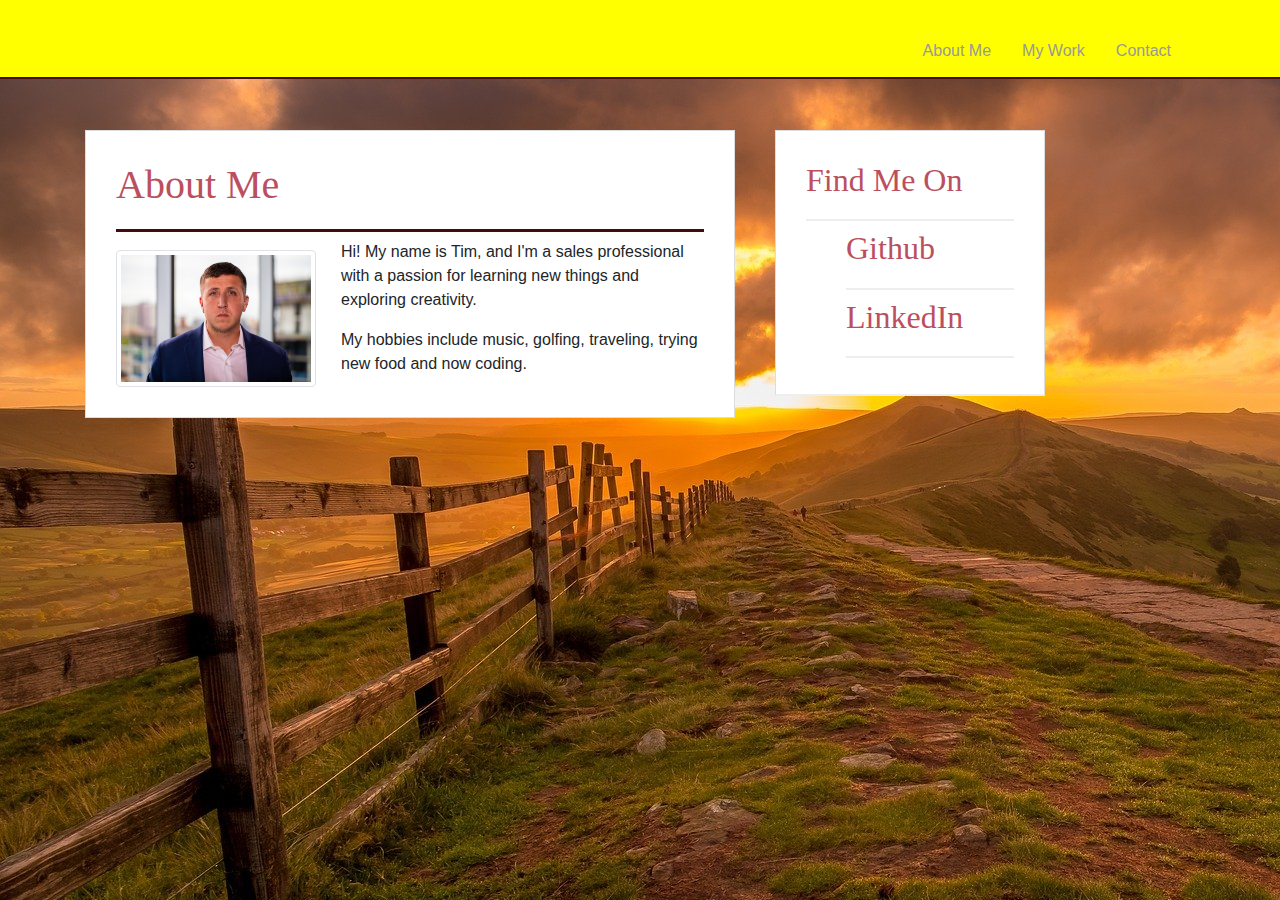
==== index.html @ 0e3bd167 "adding to git hub an updated portfolio" ====
<!DOCTYPE html>
<html lang="en">
    <head>
        <meta charset="UTF-8">
        <meta name="viewport" content="width=device-width, initial-scale=1.0">
        <link rel="stylesheet" href="CSS/style.css">
        <link rel="stylesheet" href="https://stackpath.bootstrapcdn.com/bootstrap/4.5.2/css/bootstrap.min.css" integrity="sha384-JcKb8q3iqJ61gNV9KGb8thSsNjpSL0n8PARn9HuZOnIxN0hoP+VmmDGMN5t9UJ0Z" crossorigin="anonymous">
        <title>Tim Hackel</title>
    </head>
<body>

 
<header id="navHead">
  <div class="container">
    <nav class="navbar navbar-expand-lg ">
      <ul class="navbar-nav">
        <li class="nav-item active">
          <a class="nav-link" href="index.html">About Me</a>
        </li>
        <li class="nav-item">
          <a class="nav-link" href="portfolio.html">My Work</a>
        </li>
        <li class="nav-item">
          <a class="nav-link" href="contact.html">Contact<span class="sr-only">(current)</span></a>
        </li>
    </ul>
    </nav>
  </div>
</header>
           
            

          


    <div id="main-container" class="container">
        <section class="main-area">
            <h1>About Me</h1>
            <img src="assets/unnamed.jpg" class="imageMe img-thumbnail" alt="Tim Hackel"/>

            <p>Hi! My name is Tim, and I'm a sales professional with a passion for learning new things and exploring creativity. </p>
            <p>My hobbies include music, golfing, traveling, trying new food and now coding.</p>
            </section>
    
      <section class="sidebar">
          <div id="connect"></div>
              <h2>Find Me On</h2>
               <ul>
                <a href="https://github.com/timih124" target="_blank"><h2>Github</h2></a>
                <a href="https://www.linkedin.com/in/timhackel/" target="_blank"><h2>LinkedIn</h2></a>
               </ul>
          </div>
      </section>
  </div>
</body>
</html>
---- CSS/style.css ----
html, body {
  height: 100%;
  margin: 0;
}

body {
  background-image: url("/assets/background.jpg");
  font-size: 18px;
  line-height: 34px;
  font-family: 'Dosis','Arial', 'Helvetica Neue', Helvetica, sans-serif;
  color: blue;
}

.container {
  width:100%;
  max-width: 960px;
  margin: 0 auto;
  clear: both;
}

h1, h2, h3, p {
  margin-bottom: 20px;
}

p:last-child{
  margin-bottom: 0;
}

h1, h2, h3 {
  font-family: 'Passion One', 'Georgia', Times, 'Times New Roman', serif;
  font-weight: 700;
  color: #bc4f5e;
}

h1 {
  font-size: 30px;
  line-height: 49px;
  padding-bottom: 20px;
  border-bottom: 3px solid #470a0a;
}

h2, h3 { 
  font-size: 22px;
}

/* header */

#navHead {
  width: 100%;
  margin: 0 0 30px;
  overflow: auto;
  position: fixed;
  background: yellow;
  border-bottom: 2px solid #470a0a;
}

#logo {
  width: 350px;
  height: 90px;
  float: left;
  text-align: center;
  font-family: 'Cookie', 'Georgia', Times, 'Times New Roman', serif;
  line-height: 90px;
  font-weight: 700;
  font-size: 50px;
  text-decoration: none;
  background: #bc4f5e;
  color: #fff;
}

nav {
  float:right;
  margin-top: 25px;
}

nav a{
  display: inline-block;
  margin-left: 15px;
  padding-left: 15px;
  text-decoration: none;
  line-height: 20px;
  color: #999;
  border-left: 1px solid #efefef;
}

nav a:first-child {
  border-left: 0 none;
}

nav a:hover {
  text-decoration: underline;
  text-decoration-color: #470a0a;
}

/* main */

#main-container {
  padding-top: 130px;
  min-height: 100%;
}

.main-area {
  width: 100%;
  max-width: 650px;
  padding: 30px;
  margin: 0 40px 40px 0;
  float: left;
  border: 1px solid #ddd;
  background: #fff;
}

.imageMe { 
  width: 200px;
  height: auto;
  margin-top: 10px;
  float: left;
  margin-right: 25px;
}

/* sidebar */

.sidebar { 
  width: 100%;
  max-width: 270px;
  padding: 30px;
  margin-bottom: 20px;
  float: left;
  border: 1px solid #ddd;
  background: #fff;
}

.sidebar a:hover img {
  border: 3px solid #470a0a;
}

h3, .sidebar, h2 { 
  padding-bottom: 20px;
  margin-bottom: 15px;
  line-height: 22px;
  border-bottom: 2px solid #eee;
}

.social {
  width: 62px;
  height: 62px;
  margin-top: 8px;
  margin-right: 5px;
}

.social:last-child { 
  margin-right: 0;
}


/* portfolio */

.work {
  width: 274px;
  overflow: auto;
  position: relative;
  float: left;
  margin: 20px 0 25px;
}

.work:nth-child(even){ 
  margin-right: 40px;
}

.work img {
  width: 100%;
  border: 0 none;
  opacity: .8;
}

.work h3 { 
  width: 100%;
  position: absolute;
  bottom: 20px;
  padding: 15px;
  line-height: 30px;
  border-bottom: 0;
  margin-bottom: 0;
  text-align: center;
  font-weight: 300;
  background: #bc4f5e;
  color: #fff;
}

/* animation, commented out because it's obnoxious */
/*.work:hover {
  animation-name: portfolioAnim;
  animation-duration: 1s;
}*/

/* contact */

#contact-form ul {
  margin-bottom: 20px;
}

#contact-form li {
  margin-bottom: 10px;
}

label, 
input[type=text],
input[type=email],
textarea { 
  display:block;
  width: 100%
}

input[type=text],
input[type=email],
textarea{
  height: 35px;
  padding: 0 10px;
  font-size: 14px;
  border: 1px solid #ddd;
}

textarea{
  height: 200px;
}

input[type=submit] {
  border: 0 none;
  font-size: 18px;
  padding: 10px 30px;
  cursor: pointer;
  background: #bc4f5e;
  color: #fff;
}


/* animation */
@-moz-keyframes portfolioAnim { 100% { -moz-transform: rotate(360deg); } }
@-webkit-keyframes portfolioAnim { 100% { -webkit-transform: rotate(360deg); } }
@keyframes portfolioAnim { 100% { -webkit-transform: rotate(360deg); transform:rotate(360deg); } }

/* media queries */
@media screen and (max-width: 980px) {
  .container {
      max-width: 760px;
  }
      
  .main-section {
      max-width: 450px;
  }

  .auth-image, .work {
      width: 100%;
  }
}

@media screen and (max-width: 768px) {
  .container {
      max-width: 650px;
  }

  .main-section, .sidebar 
  {
      width: 100%;
      max-width: 100%;
  }

  .auth-image {
      width: 50%;
  }

  .sidebar { 
      margin-bottom: 40px;
  }

  .work
  {
      width: 45%;
  }
}

@media screen and (max-width: 640px) {
  #navHead { 
      position: static;
  }

  #logo, nav {
      width: 100%;
      text-align: center;
  }

  nav {
      width: 100%;
      margin: 10px 0;
      padding: 0;
      white-space: nowrap;
  }

  nav a {
      margin: 0;
      width: 33.33%;
  }

  #main-container {
      padding-top: 10px;
      max-width: 590px;
  }
  .auth-image, .work
  {
      width: 100%;
  }
}
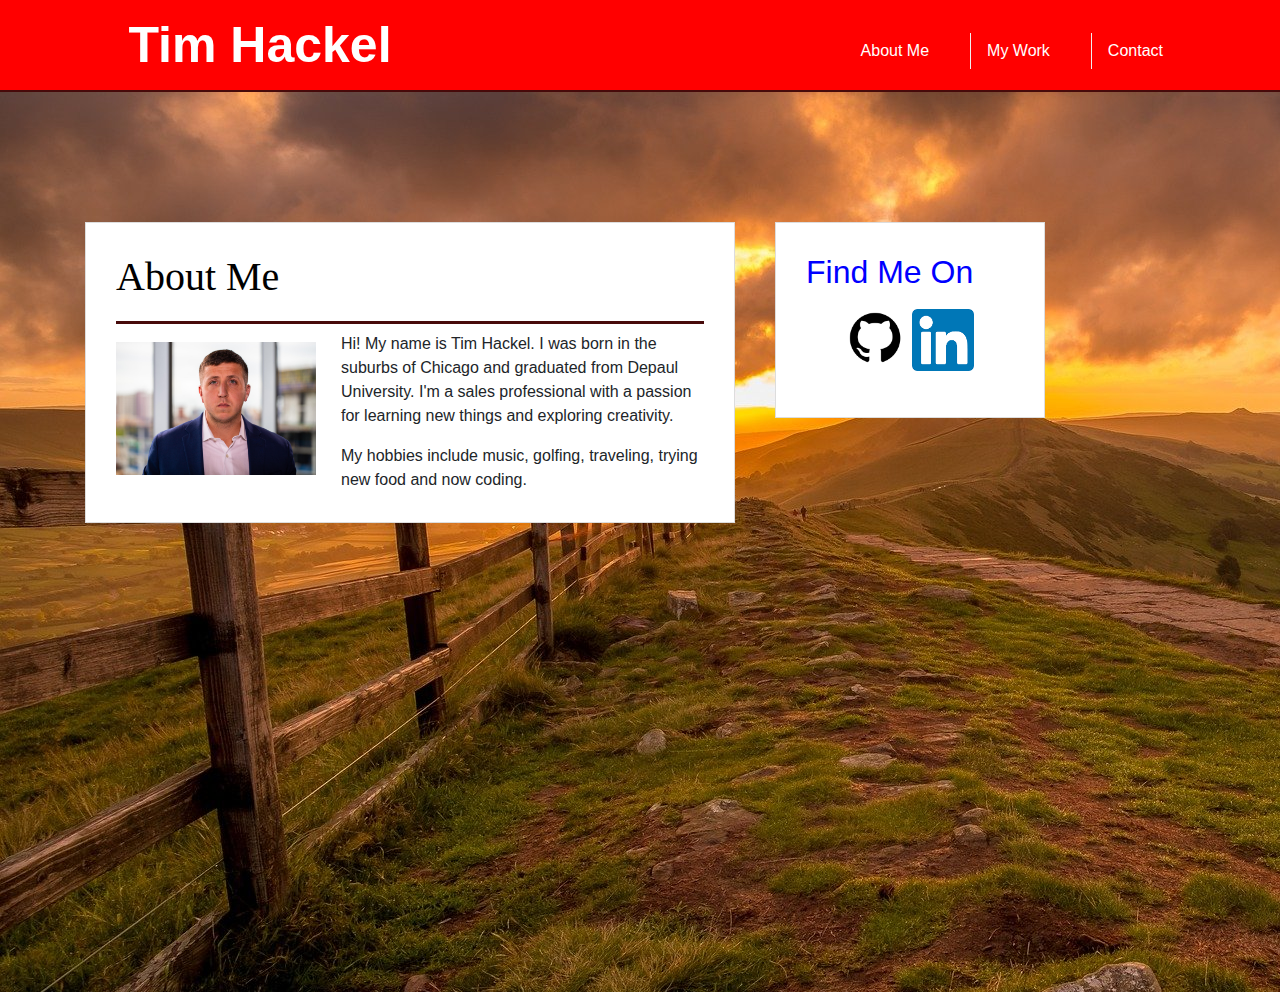
==== commit bfb3623a: "adding updated CSS to git" ====
--- a/index.html
+++ b/index.html
@@ -9,36 +9,23 @@
     </head>
 <body>
 
- 
 <header id="navHead">
   <div class="container">
-    <nav class="navbar navbar-expand-lg ">
-      <ul class="navbar-nav">
-        <li class="nav-item active">
+    <a href="index.html" id="nameBanner"> Tim Hackel</a>
+     <nav class="navbar navbar-expand-lg navbar-light">
           <a class="nav-link" href="index.html">About Me</a>
-        </li>
-        <li class="nav-item">
           <a class="nav-link" href="portfolio.html">My Work</a>
-        </li>
-        <li class="nav-item">
           <a class="nav-link" href="contact.html">Contact<span class="sr-only">(current)</span></a>
-        </li>
-    </ul>
-    </nav>
+     </nav>
   </div>
 </header>
-           
-            
-
           
 
-
-    <div id="main-container" class="container">
+ <div id="main-container" class="container">
         <section class="main-area">
             <h1>About Me</h1>
-            <img src="assets/unnamed.jpg" class="imageMe img-thumbnail" alt="Tim Hackel"/>
-
-            <p>Hi! My name is Tim, and I'm a sales professional with a passion for learning new things and exploring creativity. </p>
+            <img src="assets/unnamed.jpg" class="imageMe" alt="Tim Hackel"/>
+            <p>Hi! My name is Tim Hackel. I was born in the suburbs of Chicago and graduated from Depaul University. I'm a sales professional with a passion for learning new things and exploring creativity. </p>
             <p>My hobbies include music, golfing, traveling, trying new food and now coding.</p>
             </section>
     
@@ -46,8 +33,8 @@
           <div id="connect"></div>
               <h2>Find Me On</h2>
                <ul>
-                <a href="https://github.com/timih124" target="_blank"><h2>Github</h2></a>
-                <a href="https://www.linkedin.com/in/timhackel/" target="_blank"><h2>LinkedIn</h2></a>
+                <a href="https://github.com/timih124" target="_blank"><img src='assets/github.png' class="social" alt="Github"/></a>
+                <a href="https://www.linkedin.com/in/timhackel/" target="_blank"><img src='assets/linkedin.png' class="social" alt="LinkedIn"/></a>
                </ul>
           </div>
       </section>
--- a/CSS/style.css
+++ b/CSS/style.css
@@ -4,8 +4,8 @@
 }
 
 body {
-  background-image: url("/assets/background.jpg");
-  font-size: 18px;
+  background-image: url("../assets/background.jpg");
+  font-size: 20px;
   line-height: 34px;
   font-family: 'Dosis','Arial', 'Helvetica Neue', Helvetica, sans-serif;
   color: blue;
@@ -19,18 +19,19 @@
 }
 
 h1, h2, h3, p {
-  margin-bottom: 20px;
+  margin-bottom: 30px;
 }
 
 p:last-child{
   margin-bottom: 0;
 }
 
-h1, h2, h3 {
+h1,  h3 {
   font-family: 'Passion One', 'Georgia', Times, 'Times New Roman', serif;
   font-weight: 700;
-  color: #bc4f5e;
-}
+  color:black;
+}
+
 
 h1 {
   font-size: 30px;
@@ -47,24 +48,23 @@
 
 #navHead {
   width: 100%;
-  margin: 0 0 30px;
   overflow: auto;
-  position: fixed;
-  background: yellow;
+  position: center;
+  background: red;
   border-bottom: 2px solid #470a0a;
 }
 
-#logo {
+#nameBanner {
   width: 350px;
   height: 90px;
   float: left;
   text-align: center;
-  font-family: 'Cookie', 'Georgia', Times, 'Times New Roman', serif;
+  font-family: 'Turret Road', sans-serif;
   line-height: 90px;
   font-weight: 700;
   font-size: 50px;
   text-decoration: none;
-  background: #bc4f5e;
+  background: red;
   color: #fff;
 }
 
@@ -75,11 +75,11 @@
 
 nav a{
   display: inline-block;
-  margin-left: 15px;
+  margin-left: 25px;
   padding-left: 15px;
   text-decoration: none;
   line-height: 20px;
-  color: #999;
+  color: white;
   border-left: 1px solid #efefef;
 }
 
@@ -118,7 +118,6 @@
 }
 
 /* sidebar */
-
 .sidebar { 
   width: 100%;
   max-width: 270px;
@@ -127,24 +126,19 @@
   float: left;
   border: 1px solid #ddd;
   background: #fff;
+  color: blue
 }
 
 .sidebar a:hover img {
   border: 3px solid #470a0a;
 }
 
-h3, .sidebar, h2 { 
-  padding-bottom: 20px;
-  margin-bottom: 15px;
-  line-height: 22px;
-  border-bottom: 2px solid #eee;
-}
 
 .social {
   width: 62px;
-  height: 62px;
-  margin-top: 8px;
-  margin-right: 5px;
+  height: 100x;
+  margin-top: 10px;
+  margin-right: 40px;
 }
 
 .social:last-child { 
@@ -210,6 +204,10 @@
   width: 100%
 }
 
+li{
+  color: white;
+}
+
 input[type=text],
 input[type=email],
 textarea{
@@ -220,7 +218,7 @@
 }
 
 textarea{
-  height: 200px;
+  height: 150px;
 }
 
 input[type=submit] {
@@ -228,15 +226,10 @@
   font-size: 18px;
   padding: 10px 30px;
   cursor: pointer;
-  background: #bc4f5e;
+  background: red;
   color: #fff;
 }
 
-
-/* animation */
-@-moz-keyframes portfolioAnim { 100% { -moz-transform: rotate(360deg); } }
-@-webkit-keyframes portfolioAnim { 100% { -webkit-transform: rotate(360deg); } }
-@keyframes portfolioAnim { 100% { -webkit-transform: rotate(360deg); transform:rotate(360deg); } }
 
 /* media queries */
 @media screen and (max-width: 980px) {
@@ -252,7 +245,6 @@
       width: 100%;
   }
 }
-
 @media screen and (max-width: 768px) {
   .container {
       max-width: 650px;
@@ -277,7 +269,6 @@
       width: 45%;
   }
 }
-
 @media screen and (max-width: 640px) {
   #navHead { 
       position: static;
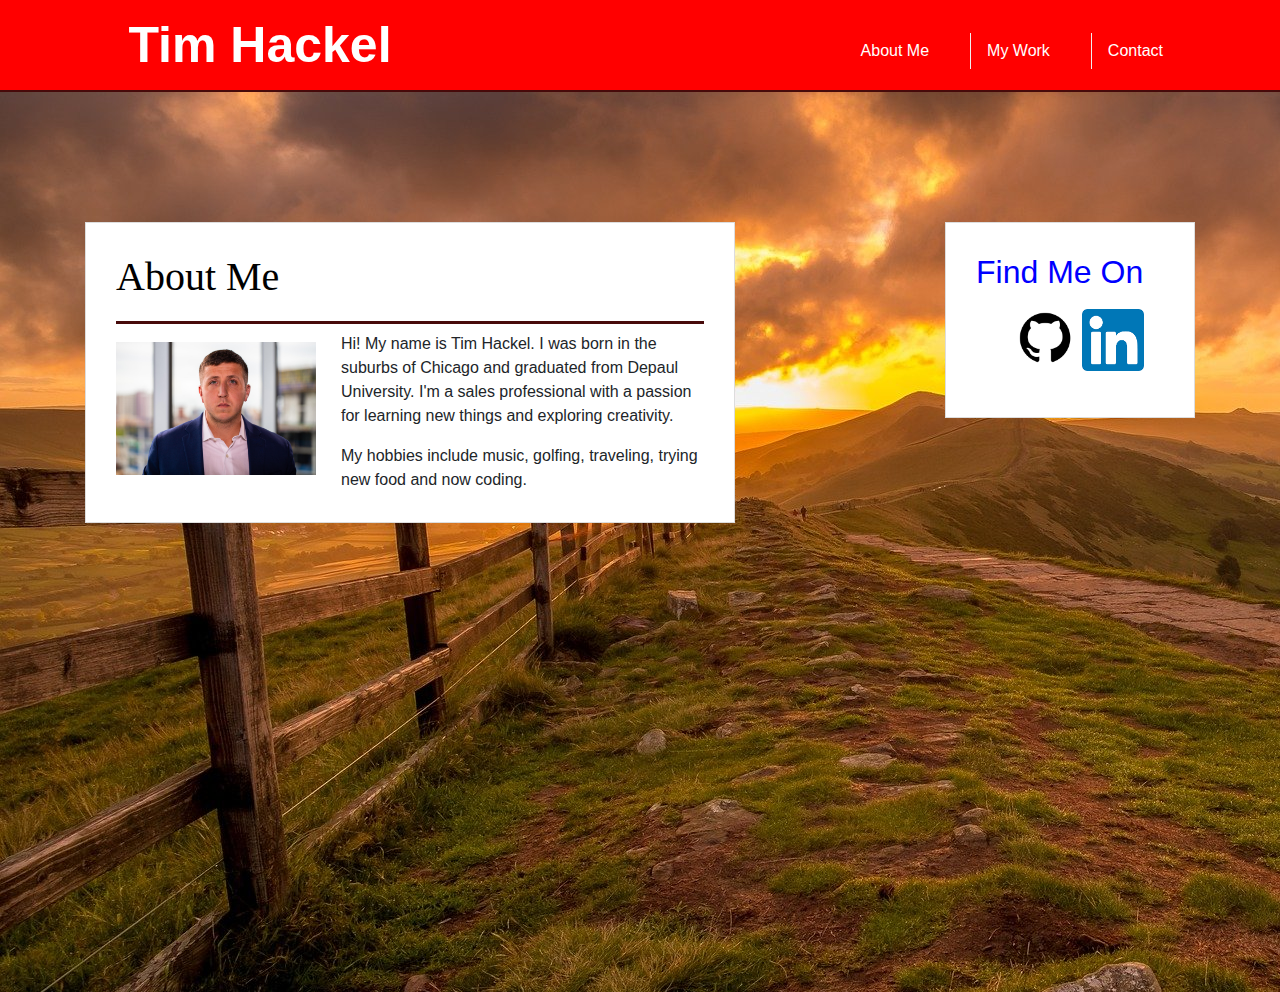
==== commit e3d9a7c9: "making it pretty" ====
--- a/index.html
+++ b/index.html
@@ -22,14 +22,14 @@
           
 
  <div id="main-container" class="container">
-        <section class="main-area">
+        <section class="aboutme">
             <h1>About Me</h1>
             <img src="assets/unnamed.jpg" class="imageMe" alt="Tim Hackel"/>
             <p>Hi! My name is Tim Hackel. I was born in the suburbs of Chicago and graduated from Depaul University. I'm a sales professional with a passion for learning new things and exploring creativity. </p>
             <p>My hobbies include music, golfing, traveling, trying new food and now coding.</p>
             </section>
     
-      <section class="sidebar">
+      <section class="gitLi">
           <div id="connect"></div>
               <h2>Find Me On</h2>
                <ul>
--- a/CSS/style.css
+++ b/CSS/style.css
@@ -7,9 +7,7 @@
   background-image: url("../assets/background.jpg");
   font-size: 20px;
   line-height: 34px;
-  font-family: 'Dosis','Arial', 'Helvetica Neue', Helvetica, sans-serif;
-  color: blue;
-}
+ }
 
 .container {
   width:100%;
@@ -99,7 +97,7 @@
   min-height: 100%;
 }
 
-.main-area {
+.aboutme {
   width: 100%;
   max-width: 650px;
   padding: 30px;
@@ -118,18 +116,20 @@
 }
 
 /* sidebar */
-.sidebar { 
-  width: 100%;
-  max-width: 270px;
+.gitLi { 
+  width: 100%;
+  max-width: 250px;
   padding: 30px;
   margin-bottom: 20px;
-  float: left;
+  margin-top: 20;
+  max-height: auto;
+  float: right;
   border: 1px solid #ddd;
   background: #fff;
   color: blue
 }
 
-.sidebar a:hover img {
+.gitLi a:hover img {
   border: 3px solid #470a0a;
 }
 
@@ -146,7 +146,7 @@
 }
 
 
-/* portfolio */
+/* css for the portfolio page */
 
 .work {
   width: 274px;
@@ -162,7 +162,7 @@
 
 .work img {
   width: 100%;
-  border: 0 none;
+  border: 10px;
   opacity: .8;
 }
 
@@ -176,7 +176,7 @@
   margin-bottom: 0;
   text-align: center;
   font-weight: 300;
-  background: #bc4f5e;
+  background:orange;
   color: #fff;
 }
 
@@ -231,7 +231,7 @@
 }
 
 
-/* media queries */
+/* adjust to screen size of phone, tablets, computers screens, */
 @media screen and (max-width: 980px) {
   .container {
       max-width: 760px;
@@ -250,7 +250,7 @@
       max-width: 650px;
   }
 
-  .main-section, .sidebar 
+  .main-section, .gitLi 
   {
       width: 100%;
       max-width: 100%;
@@ -260,7 +260,7 @@
       width: 50%;
   }
 
-  .sidebar { 
+  .gitLi { 
       margin-bottom: 40px;
   }
 
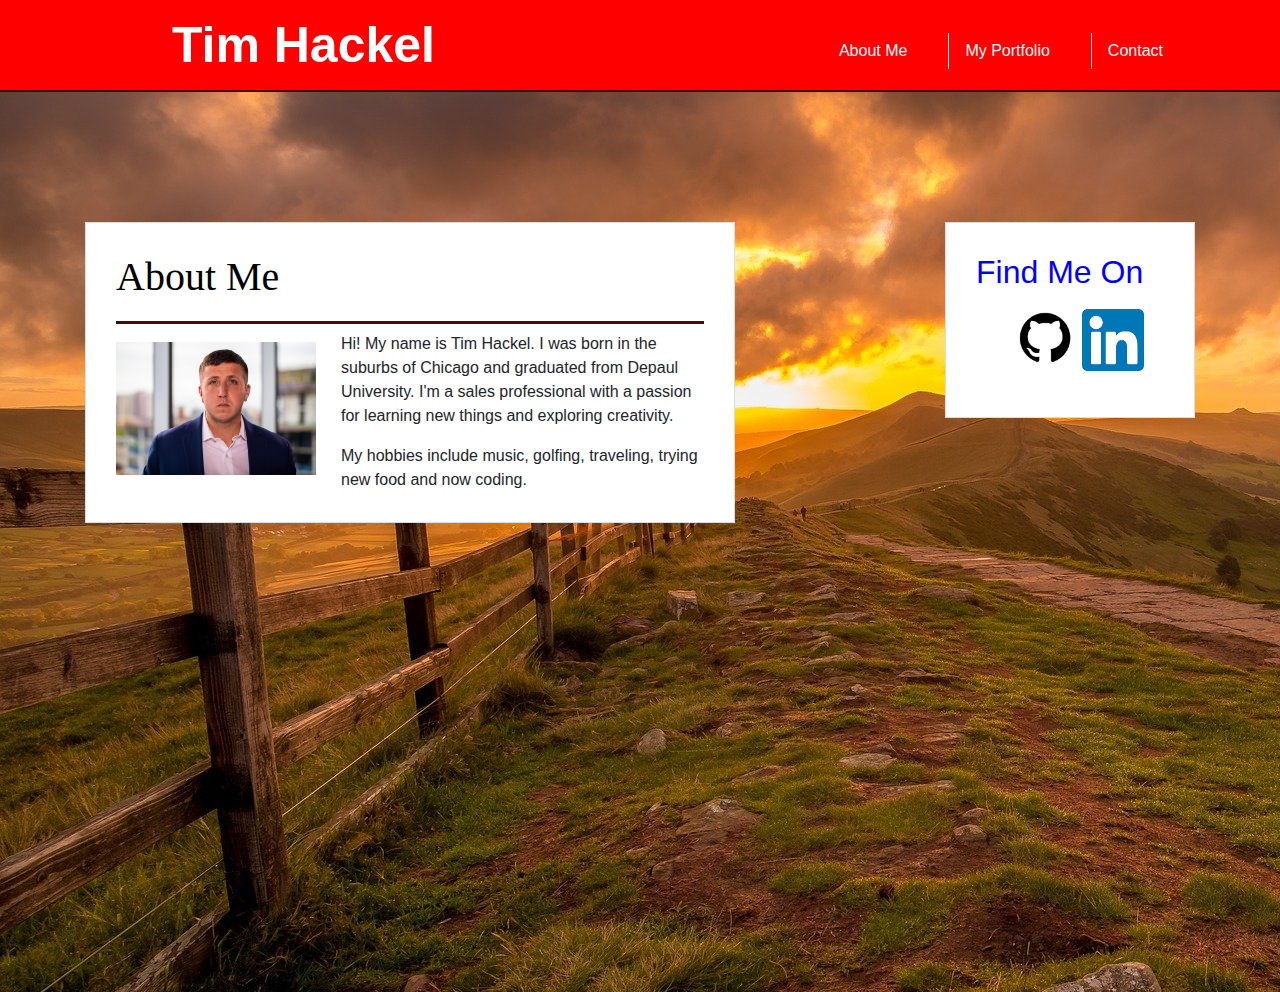
==== commit 0c60a49b: "updatig changes to portfolio" ====
--- a/index.html
+++ b/index.html
@@ -14,7 +14,7 @@
     <a href="index.html" id="nameBanner"> Tim Hackel</a>
      <nav class="navbar navbar-expand-lg navbar-light">
           <a class="nav-link" href="index.html">About Me</a>
-          <a class="nav-link" href="portfolio.html">My Work</a>
+          <a class="nav-link" href="portfolio.html">My Portfolio</a>
           <a class="nav-link" href="contact.html">Contact<span class="sr-only">(current)</span></a>
      </nav>
   </div>
--- a/CSS/style.css
+++ b/CSS/style.css
@@ -47,7 +47,7 @@
 #navHead {
   width: 100%;
   overflow: auto;
-  position: center;
+  position: right;
   background: red;
   border-bottom: 2px solid #470a0a;
 }
@@ -56,7 +56,7 @@
   width: 350px;
   height: 90px;
   float: left;
-  text-align: center;
+  text-align: right;
   font-family: 'Turret Road', sans-serif;
   line-height: 90px;
   font-weight: 700;
